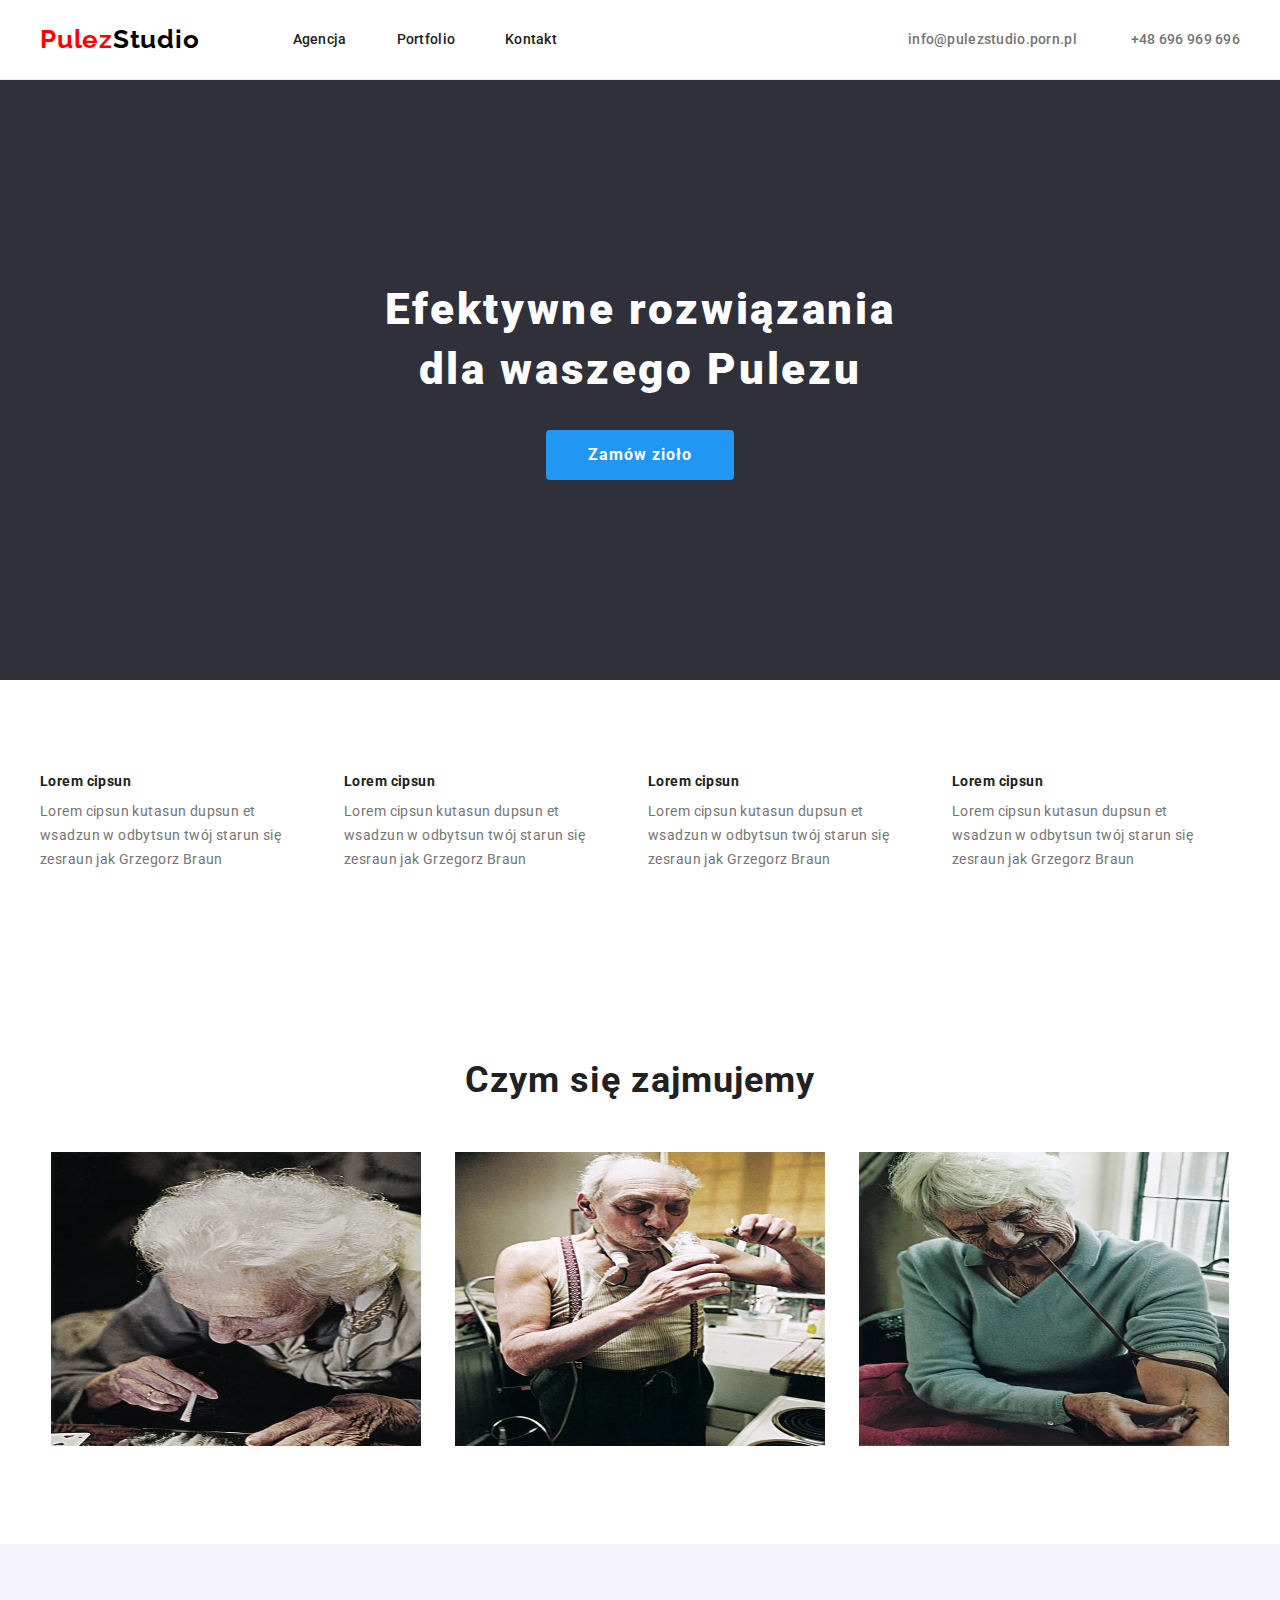
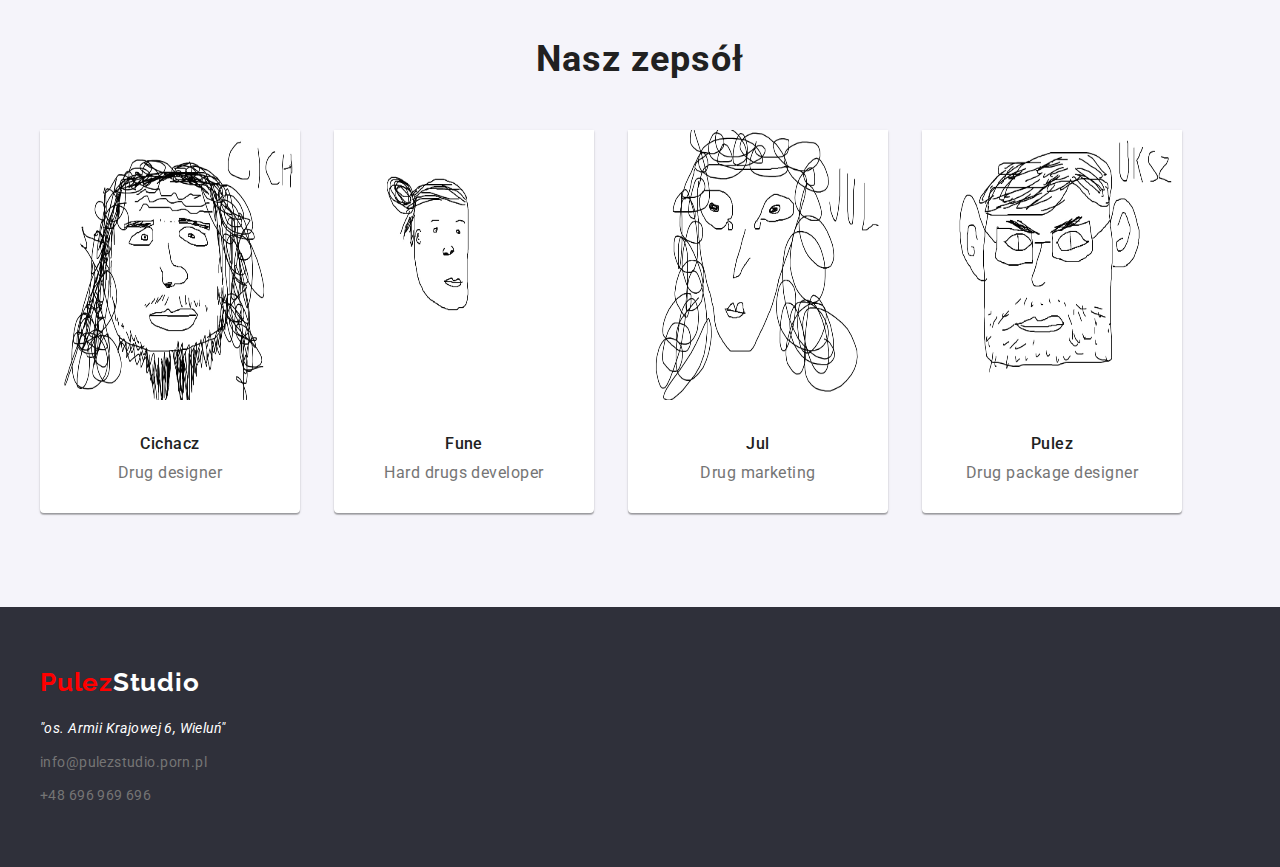
==== index.html @ 6af552ae "previous hw copied" ====
<!DOCTYPE html>
<html lang="pl">
    <head>
        <meta charset="utf-8">
        <meta http-equiv="X-UA-Compatible" content="IE=edge">
        <meta name="viewport" content="width=device-width, initial-scale=1.0">
        <title>Studio</title>
        <link rel="stylesheet" href="https://cdnjs.cloudflare.com/ajax/libs/modern-normalize/2.0.0/modern-normalize.min.css">
        <link rel="stylesheet" href="./css/styles.css">
        <link rel="preconnect" href="https://fonts.googleapis.com">
        <link rel="preconnect" href="https://fonts.gstatic.com" crossorigin>
        <link href="https://fonts.googleapis.com/css2?family=Raleway:wght@700&family=Roboto:wght@400;500;700;900&display=swap" rel="stylesheet">
    </head>
    <body>
        <header class="header">
            <div class="container container_header">
                <a class="logo_pulez" href="/">Pulez<span class="logo_studio">Studio</span></a>
            <nav class="header_nav">
                <ul>
                    <li class="header_li--horizontal header_nav--right-pad">
                        <a href="./index.html" class="link" >Agencja</a>
                    </li>
                    <li class="header_li--horizontal header_nav--right-pad">
                        <a href="./portfolio.html" class="link" >Portfolio</a>
                    </li>
                    <li class="header_li--horizontal">
                        <a href="/" class="link" >Kontakt</a>
                    </li>
                </ul>
            </nav>
                <ul>
                    <li class="header_li--horizontal header_contact--right-pad">
                        <a href="mailto:info@pulezstudio.porn.pl" class="contact">info@pulezstudio.porn.pl</a>
                    </li>
                    <li class="header_li--horizontal">
                        <a href="tel:+48696969696" class="contact">+48 696 969 696</a>
                    </li>
                </ul>
            </div>
        </header>
        <main>
            <section class="section index-solution">
                <div class="container container_order">
                    <h1>Efektywne rozwiązania <br>dla waszego Pulezu<br></h1>
                    <button type="button" class="button--order">Zamów zioło</button>
                </div>
            </section>
            <section class="section">
                <div class="container">
                    <ul>
                        <li class="cipsun--horizontal">
                            <h3 class="cipsun_h3">Lorem cipsun</h3>
                            <p class="cipsun_p cipsun_p--right-pad">Lorem cipsun kutasun dupsun et wsadzun w odbytsun twój starun się zesraun jak Grzegorz Braun</p>
                        </li>
                        <li class="cipsun--horizontal">
                            <h3 class="cipsun_h3">Lorem cipsun</h3>
                            <p class="cipsun_p cipsun_p--right-pad">Lorem cipsun kutasun dupsun et wsadzun w odbytsun twój starun się zesraun jak Grzegorz Braun</p>
                        </li>
                        <li class="cipsun--horizontal">
                            <h3 class="cipsun_h3">Lorem cipsun</h3>
                            <p class="cipsun_p cipsun_p--right-pad">Lorem cipsun kutasun dupsun et wsadzun w odbytsun twój starun się zesraun jak Grzegorz Braun</p>
                        </li>
                        <li class="cipsun--horizontal">
                            <h3 class="cipsun_h3">Lorem cipsun</h3>
                            <p class="cipsun_p">Lorem cipsun kutasun dupsun et wsadzun w odbytsun twój starun się zesraun jak Grzegorz Braun</p>
                        </li>
                    </ul>
                </div>
            </section>
            <section class="section">
                <div class="container container_crackheads">
                    <h2 class="crackheads_h2">Czym się zajmujemy</h2>
                    <ul>
                        <li class="crackheads_img--horizontal crackhead_img--right-marg">
                            <img src="./images/image1.jpg" alt="Grandma is sniffing cocaine" height="294" width="370">
                        </li>
                        <li class="crackheads_img--horizontal crackhead_img--right-marg">
                            <img src="./images/image2.jpg" alt="Grandpa is inhaling crack" height="294" width="370">
                        </li>
                        <li class="crackheads_img--horizontal">
                            <img src="./images/image3.jpg" alt="Grandma is doping" height="294" width="370">
                        </li>
                    </ul>
                </div>
            </section>
            <section class="section team">
                <div class="container container_team">
                    <h2 class="team_h2">Nasz zepsół</h2>
                    <ul>
                        <li class="team_img--horizontal team_img--right-marg">
                            <figure class="team_window">
                                <img src="./images/cich.jpg" alt=" face of cichacz" height="270" width="260">
                                <figcaption>
                                    <h3 class="team_h3">Cichacz</h3>
                                    <p class="team_p">Drug designer</p>
                                </figcaption>
                            </figure>
                        </li>
                        <li class="team_img--horizontal team_img--right-marg">
                            <figure class="team_window">
                                <img src="./images/emot.jpg" alt="face of fune" height="270" width="260">
                                <figcaption>
                                    <h3 class="team_h3">Fune</h3>
                                    <p class="team_p">Hard drugs developer</p>
                                </figcaption>
                            </figure>
                        </li>
                        <li class="team_img--horizontal team_img--right-marg">
                            <figure class="team_window">
                                <img src="./images/Jul.jpg" alt="face of jul" height="270" width="260">
                                <figcaption>
                                    <h3 class="team_h3">Jul</h3>
                                    <p class="team_p">Drug marketing</p>
                                </figcaption>
                            </figure>
                        </li>
                        <li class="team_img--horizontal">
                            <figure class="team_window">
                                <img src="./images/uksz.jpg" alt="face of pulez" height="270" width="260">
                                <figcaption>
                                    <h3 class="team_h3">Pulez</h3>
                                    <p class="team_p">Drug package designer</p>
                                </figcaption>
                            </figure>
                        </li>
                    </ul>
                </div>
            </section>
        </main>
        <footer class="footer">
            <div class="container container_footer">
                <a class="logo_pulez footer_logo--bot-marg" href="/">Pulez<span class="logo_studio">Studio</span></a>
                <address class="footer_li-address--bot-marg">
                    "os. Armii Krajowej 6, Wieluń"
                </address>
                <ul class="fuck-dots">
                    <li class="footer_li-address--bot-marg">
                        <a href="mailto:info@pulezstudio.porn.pl" class="contact">info@pulezstudio.porn.pl</a>
                    </li>
                    <li>
                        <a href="tel:+48696969696" class="contact">+48 696 969 696</a>
                    </li>
                </ul>
            </div>
        </footer>
    </body>
</html>
---- css/styles.css ----
:root {
    --font-color:#212121;
    --font-color-secondary:#757575;
    --highlighted-element: #2196F3;
    --for-darker-bg: #FFFFFF;
}

/* general styling */
body {
    font-family: 'Roboto', sans-serif;
    color: var(--font-color);
}
h1,
h2,
h3,
p,
ul,
figure {
    margin: 0;
    padding: 0;
    border: 0;
}
.container {
    display: flex;
    max-width: 1200px;
    margin: 0 auto;
    width: 100%;
}
.section {
    padding-top: 94px;
    padding-bottom: 94px;
}
.link {
    color: var(--font-color);
    font-size: 14px;
    font-weight: 500;
    line-height: 1.14;
    letter-spacing: 0.02em;
    text-align: left;
    text-decoration: none;
}
.link:focus,
.link:hover {
    color: var(--highlighted-element)
}
.contact:focus,
.contact:hover {
    color: var(--highlighted-element);
}

/* header styling*/
.header {
    border-bottom: 1px solid #ECECEC;
    background-color: #FFFFFF;
}
.container_header {
    justify-content: space-between;
    padding-top: 24px;
    padding-bottom: 24px;
    align-items: center;
}
.logo_pulez {
    font-family: Raleway;
    font-size: 26px;
    font-weight: 700;
    line-height: 1.19;
    letter-spacing: 0.03em;
    text-align: left;
    color: red;
    text-decoration: none;
    margin-right: 93px;
}
.header .logo_studio {
    color:#000000;
}
.header_nav {
    flex-grow: 2;
}
.header_li--horizontal {
    display: inline-block;
}
.header_nav--right-pad {
    padding-right: 46px;
}
.header_contact--right-pad {
    padding-right: 50px;
}
.contact {
    color: var(--font-color-secondary);
    font-size: 14px;
    font-weight: 500;
    line-height: 1.14;
    letter-spacing: 0.02em;
    text-align: left;
    text-decoration: none;
}

/* order styling */
.container_order {
    flex-direction: column;
    align-items: center;
}
.index-solution {
    background-color: #2F303A
}
.index-solution h1 {
    color:var(--for-darker-bg);
    font-size: 44px;
    font-weight: 900;
    line-height: 1.36;
    letter-spacing: 0.06em;
    text-align: center;
    margin-top: 106px;
    }
.button--order {
    color:var(--for-darker-bg);
    background-color:var(--highlighted-element);
    font-size: 16px;
    font-weight: 700;
    line-height: 1.88;
    letter-spacing: 0.06em;
    text-align: center;
    cursor: pointer;
    margin-top: 30px;
    border-style: none;
    border-radius: 4px;
    padding: 10px 42px;
    margin-bottom: 106px;
}

/* cipsun styling */
.cipsun--horizontal {
    display: inline-block;
}
.cipsun_h3 {
    font-size: 14px;
    font-weight: 700;
    line-height: 1.14;
    letter-spacing: 0.03em;
    text-align: left;
    margin-bottom: 10px;    
}
.cipsun_p {
    color:var(--font-color-secondary);
    font-size: 14px;
    line-height: 1.71;
    letter-spacing: 0.03em;
    text-align: left;
    inline-size: 270px;
}
.cipsun_p--right-pad {
    margin-right: 30px;
}

/* crackheads styling */
.container_crackheads {
    flex-direction: column;
    text-align: center;
}
.crackheads_h2 {
    font-size: 36px;
    font-weight: 700;
    line-height: 1.17;
    letter-spacing: 0.03em;
    margin-bottom: 50px;
}
.crackheads_img--horizontal {
    display: inline-block;
}
.crackhead_img--right-marg {
margin-right: 30px;
}
/* team styling */
.team {
    background-color:#F5F4FA;
}
.container_team {
    flex-direction: column;
}
.team_img--horizontal {
    display: inline-block;
}
.team_img--right-marg {
    margin-right: 30px;
}
.team_h2 {
    font-size: 36px;
    font-weight: 700;
    line-height: 1.17;
    letter-spacing: 0.03em;
    text-align: center;
    margin-bottom: 50px;
}
.team_h3 {
    font-size: 16px;
    font-weight: 500;
    line-height: 1.19;
    letter-spacing: 0.03em;
    text-align: center;
    padding-bottom: 10px;
    padding-top: 30px;
}
.team_p {
    color: var(--font-color-secondary);
    font-size: 16px;
    line-height: 1.19;
    letter-spacing: 0.03em;
    text-align: center;
    padding-bottom: 30px;
}
.team_window {
    background-color: var(--for-darker-bg);
    border-radius: 0px 0px 4px 4px;
    box-shadow: 0px 2px 1px 0px #00000033, 0px 1px 1px 0px #00000024, 0px 1px 3px 0px #0000001F;
}
/* footer styling */
.footer .logo_studio {
    color: var(--for-darker-bg);
}
.footer {
background-color: #2F303A;
}
.footer_logo--bot-marg {
    margin-bottom: 20px;
}
.footer_li-address--bot-marg {
    margin-bottom: 9px;
}
.container_footer {
    flex-direction: column;
    padding-top: 60px;
    padding-bottom: 60px;
}
.footer address {
    color: var(--for-darker-bg);
    font-size: 14px;
    font-weight: 400;
    line-height: 1.71;
    letter-spacing: 0.03em;
    text-align: left;    
 }
.footer .contact {
    font-weight: 400;
    line-height: 24px;
    letter-spacing: 0.03em;
    text-align: left;
}
.fuck-dots {
    list-style: none;
}

/* PORTFOLIO */
.button-filter {
    font-size: 16px;
    font-weight: 500;
    line-height: 1.63;
    letter-spacing: 0.03em;
    text-align: center;
    background-color:#F5F4FA;
    border-style: none;
    border-radius: 4px;
    padding: 6px 22px;
}
.button-filter:hover,
.button-filter:focus {
  cursor: pointer;
  background-color: var(--highlighted-element);
  color: var(--for-darker-bg);
}
.container_portfolio {
    flex-direction: column;
    align-items: center;
}
.portfolio_buttons {
    margin-bottom: 50px;
}
.buttons_li--horizontal {
    display: inline-block;
}
.portfolio-grid {
    flex-wrap: wrap;
    gap: 30px;
    list-style: none;
}
.portfolio_grid-card {
    background: #ffffff;
    border: 1px solid #eeeeee;
}
.portfolio_grid-card--li {
    flex-basis: calc((100% - 90px) / 3);
}
.portfolio-masterpieces h3 {
    font-size: 18px;
    font-weight: 700;
    line-height: 2;
    letter-spacing: 0.06em;
    text-align: left;
    padding-top: 20px;
    padding-bottom: 4px;
    padding-left: 24px;
}
.portfolio-masterpieces p {
    font-size: 16px;
    line-height: 1.88;
    letter-spacing: 0.03em;
    text-align: left;
    color: var(--font-color-secondary);
    padding-bottom: 20px;
    padding-left: 24px;
}
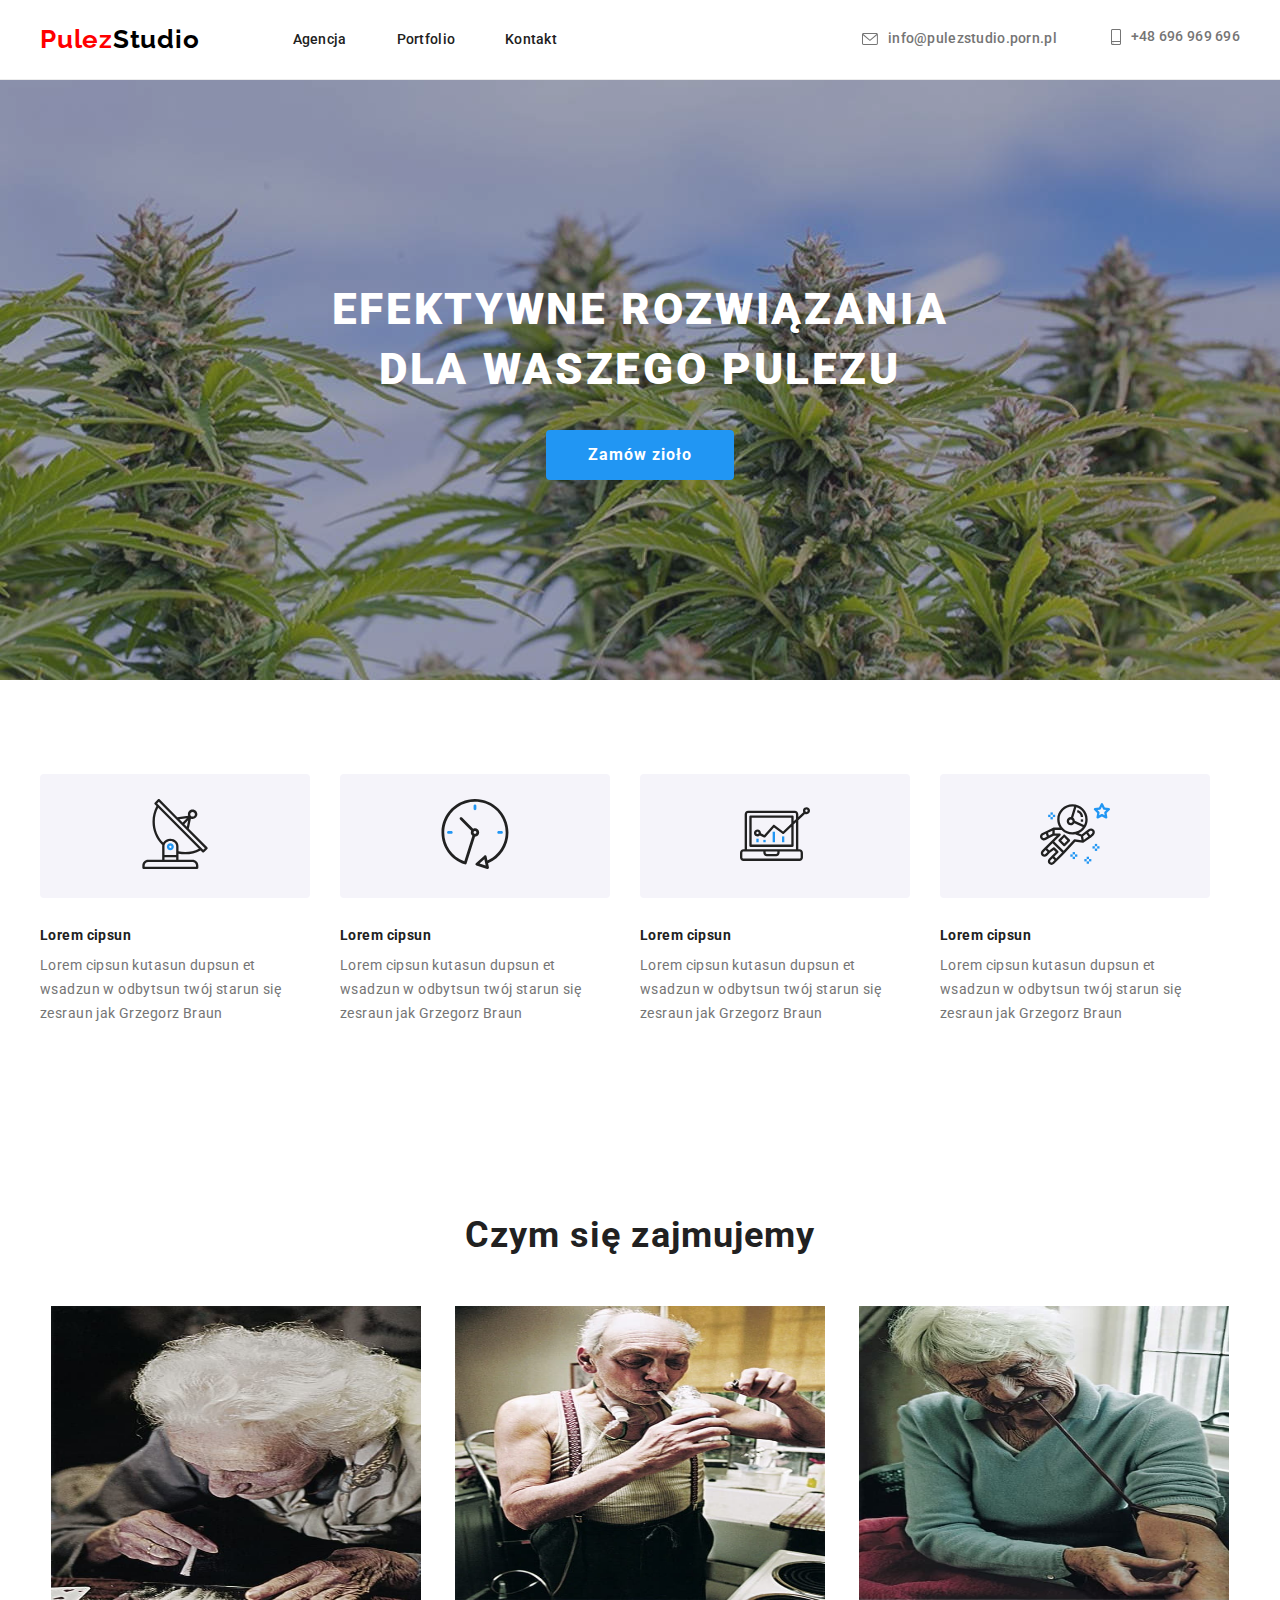
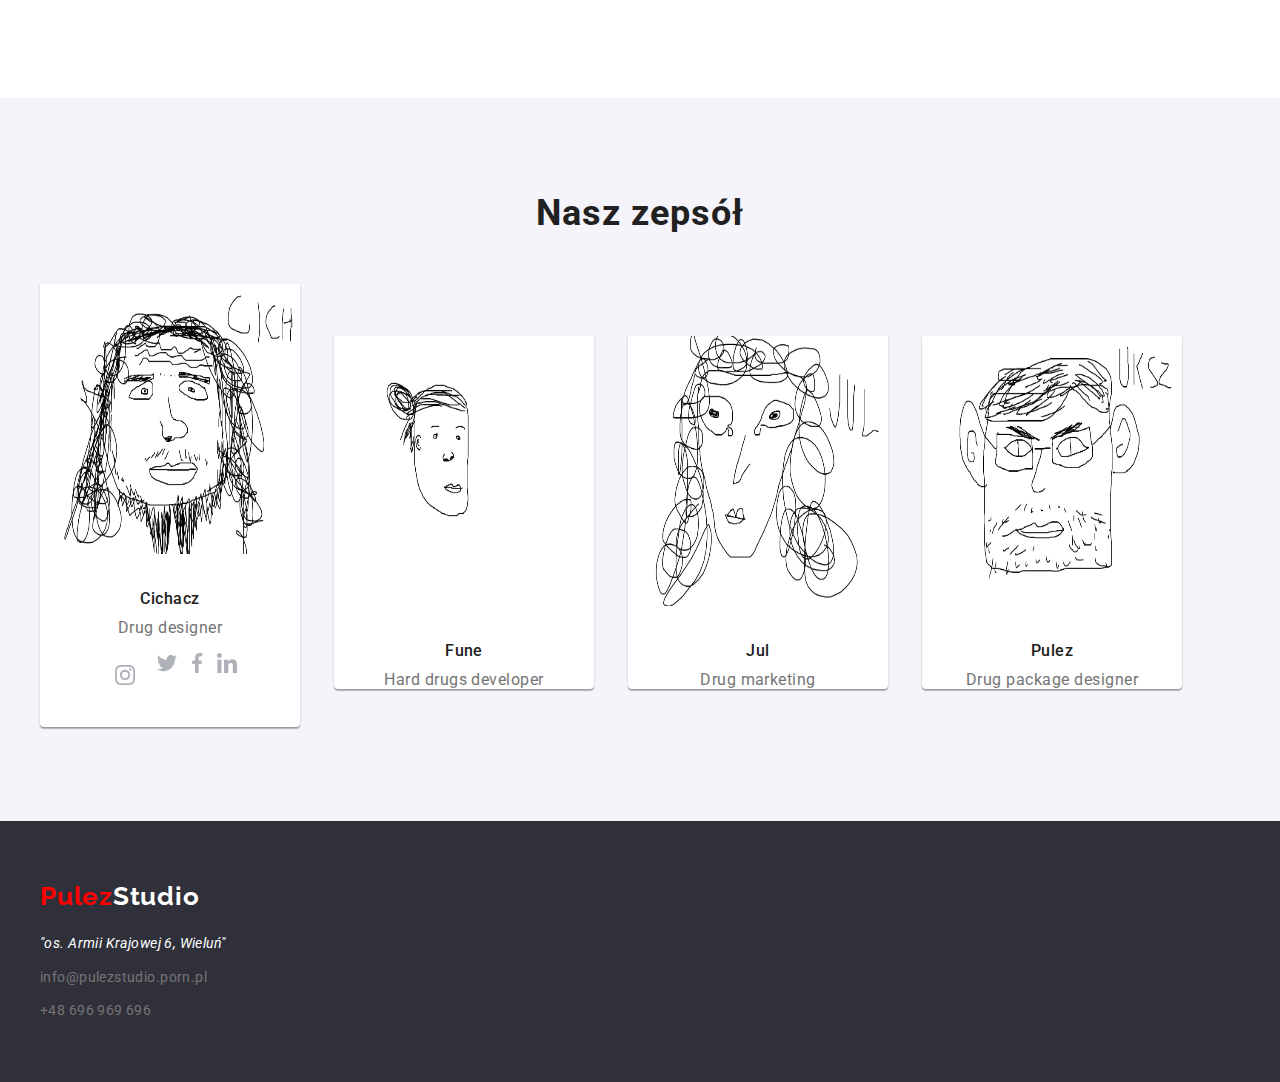
==== commit 618196b4: "so many icons added and styled" ====
--- a/index.html
+++ b/index.html
@@ -30,10 +30,20 @@
             </nav>
                 <ul>
                     <li class="header_li--horizontal header_contact--right-pad">
-                        <a href="mailto:info@pulezstudio.porn.pl" class="contact">info@pulezstudio.porn.pl</a>
+                        <a href="mailto:info@pulezstudio.porn.pl" class="contact">
+                        <svg class="header_icon" width="16" height="12">
+                            <use href="./images/icons.svg#icon-envelope-2"></use>
+                        </svg>
+                        info@pulezstudio.porn.pl
+                        </a>
                     </li>
                     <li class="header_li--horizontal">
-                        <a href="tel:+48696969696" class="contact">+48 696 969 696</a>
+                        <a href="tel:+48696969696" class="contact">
+                            <svg class="header_icon" width="10" height="16">
+                                <use href="./images/icons.svg#icon-smartphone"></use>
+                            </svg>
+                            +48 696 969 696
+                        </a>
                     </li>
                 </ul>
             </div>
@@ -41,26 +51,46 @@
         <main>
             <section class="section index-solution">
                 <div class="container container_order">
-                    <h1>Efektywne rozwiązania <br>dla waszego Pulezu<br></h1>
+                    <h1>EFEKTYWNE ROZWIĄZANIA <br>DLA WASZEGO PULEZU<br></h1>
                     <button type="button" class="button--order">Zamów zioło</button>
                 </div>
             </section>
             <section class="section">
                 <div class="container">
-                    <ul>
-                        <li class="cipsun--horizontal">
+                    <ul class="cipsun_ul--flex">
+                        <li class="cipsun--horizontal cipsun--margin-right">
+                            <div class="cipsun_icons--bg">
+                                <svg class="cipsun_icons">
+                                    <use href="./images/icons.svg#icon-antenna-1-1"></use>
+                                </svg>
+                            </div>
                             <h3 class="cipsun_h3">Lorem cipsun</h3>
-                            <p class="cipsun_p cipsun_p--right-pad">Lorem cipsun kutasun dupsun et wsadzun w odbytsun twój starun się zesraun jak Grzegorz Braun</p>
+                            <p class="cipsun_p">Lorem cipsun kutasun dupsun et wsadzun w odbytsun twój starun się zesraun jak Grzegorz Braun</p>
                         </li>
-                        <li class="cipsun--horizontal">
+                        <li class="cipsun--horizontal cipsun--margin-right">
+                            <div class="cipsun_icons--bg">
+                                <svg class="cipsun_icons">
+                                    <use href="./images/icons.svg#icon-clock-1"></use>
+                                </svg>
+                            </div>
                             <h3 class="cipsun_h3">Lorem cipsun</h3>
-                            <p class="cipsun_p cipsun_p--right-pad">Lorem cipsun kutasun dupsun et wsadzun w odbytsun twój starun się zesraun jak Grzegorz Braun</p>
+                            <p class="cipsun_p">Lorem cipsun kutasun dupsun et wsadzun w odbytsun twój starun się zesraun jak Grzegorz Braun</p>
                         </li>
-                        <li class="cipsun--horizontal">
+                        <li class="cipsun--horizontal cipsun--margin-right">
+                            <div class="cipsun_icons--bg">
+                                <svg class="cipsun_icons">
+                                    <use href="./images/icons.svg#icon-diagram-1"></use>
+                                </svg>
+                            </div>
                             <h3 class="cipsun_h3">Lorem cipsun</h3>
-                            <p class="cipsun_p cipsun_p--right-pad">Lorem cipsun kutasun dupsun et wsadzun w odbytsun twój starun się zesraun jak Grzegorz Braun</p>
+                            <p class="cipsun_p">Lorem cipsun kutasun dupsun et wsadzun w odbytsun twój starun się zesraun jak Grzegorz Braun</p>
                         </li>
-                        <li class="cipsun--horizontal">
+                        <li class="cipsun--horizontal cipsun--margin-right">
+                            <div class="cipsun_icons--bg">
+                                <svg class="cipsun_icons">
+                                    <use href="./images/icons.svg#icon-astronaut-1-1"></use>
+                                </svg>
+                            </div>
                             <h3 class="cipsun_h3">Lorem cipsun</h3>
                             <p class="cipsun_p">Lorem cipsun kutasun dupsun et wsadzun w odbytsun twój starun się zesraun jak Grzegorz Braun</p>
                         </li>
@@ -93,6 +123,22 @@
                                 <figcaption>
                                     <h3 class="team_h3">Cichacz</h3>
                                     <p class="team_p">Drug designer</p>
+                                    <div class="team_socials">
+                                        <a href="https://www.instagram.com/" target="_blank" rel="noopener noreferrer" class="team_socials_link">
+                                            <svg class="team_icons">
+                                                <use href="./images/icons.svg#icon-instagram-2"></use>
+                                            </svg>
+                                        </a>
+                                        <svg class="team_icons">
+                                            <use href="./images/icons.svg#icon-twitter-1"></use>
+                                        </svg>
+                                        <svg class="team_icons">
+                                            <use href="./images/icons.svg#icon-facebook-1"></use>
+                                        </svg>
+                                        <svg class="team_icons">
+                                            <use href="./images/icons.svg#icon-linkedin-1"></use>
+                                        </svg>
+                                    </div>
                                 </figcaption>
                             </figure>
                         </li>
--- a/css/styles.css
+++ b/css/styles.css
@@ -86,13 +86,20 @@
     padding-right: 50px;
 }
 .contact {
+    display: flex;
     color: var(--font-color-secondary);
     font-size: 14px;
     font-weight: 500;
     line-height: 1.14;
     letter-spacing: 0.02em;
-    text-align: left;
+    align-items: center;
     text-decoration: none;
+}
+.header_icon {
+    margin-right: 10px;
+}
+.header_icon:hover {
+    fill: var(--highlighted-element);
 }
 
 /* order styling */
@@ -101,7 +108,11 @@
     align-items: center;
 }
 .index-solution {
-    background-color: #2F303A
+    background-color: #2F303A;
+    background-image: url(../images/Img\ Overlay.png) ,url(../images/1600x600-indyjskie.jpg);
+    background-size: 1600px 100% 600px 100%;
+    background-repeat: no-repeat, no-repeat;
+    background-position: 50% 50%, 50% 50%;
 }
 .index-solution h1 {
     color:var(--for-darker-bg);
@@ -109,9 +120,10 @@
     font-weight: 900;
     line-height: 1.36;
     letter-spacing: 0.06em;
-    text-align: center;
+    text-align:center;
     margin-top: 106px;
-    }
+}
+
 .button--order {
     color:var(--for-darker-bg);
     background-color:var(--highlighted-element);
@@ -148,8 +160,21 @@
     text-align: left;
     inline-size: 270px;
 }
-.cipsun_p--right-pad {
+.cipsun_ul--flex {
+    display: flex;
+}
+.cipsun--margin-right {
     margin-right: 30px;
+}
+.cipsun_icons--bg {
+    background: #F5F4FA;
+    border-radius: 4px;
+    margin-bottom: 30px;
+}
+.cipsun_icons {
+    width: 70px;
+    height: 70px;
+    margin: 25px 100px;
 }
 
 /* crackheads styling */
@@ -206,12 +231,30 @@
     line-height: 1.19;
     letter-spacing: 0.03em;
     text-align: center;
-    padding-bottom: 30px;
 }
 .team_window {
     background-color: var(--for-darker-bg);
     border-radius: 0px 0px 4px 4px;
     box-shadow: 0px 2px 1px 0px #00000033, 0px 1px 1px 0px #00000024, 0px 1px 3px 0px #0000001F;
+}
+.team_socials {
+    display: flex;
+    justify-content: center;
+    padding-top: 16px;
+    padding-bottom: 30px;
+    gap: 10px;
+    width: 100%;
+}
+.team_socials_link {
+    width: 44px;
+    height: 44px;
+    display: flex;
+    align-items: center;
+    justify-content: center;
+}
+.team_icons {
+    width: 20px;
+    height: 20px;
 }
 /* footer styling */
 .footer .logo_studio {
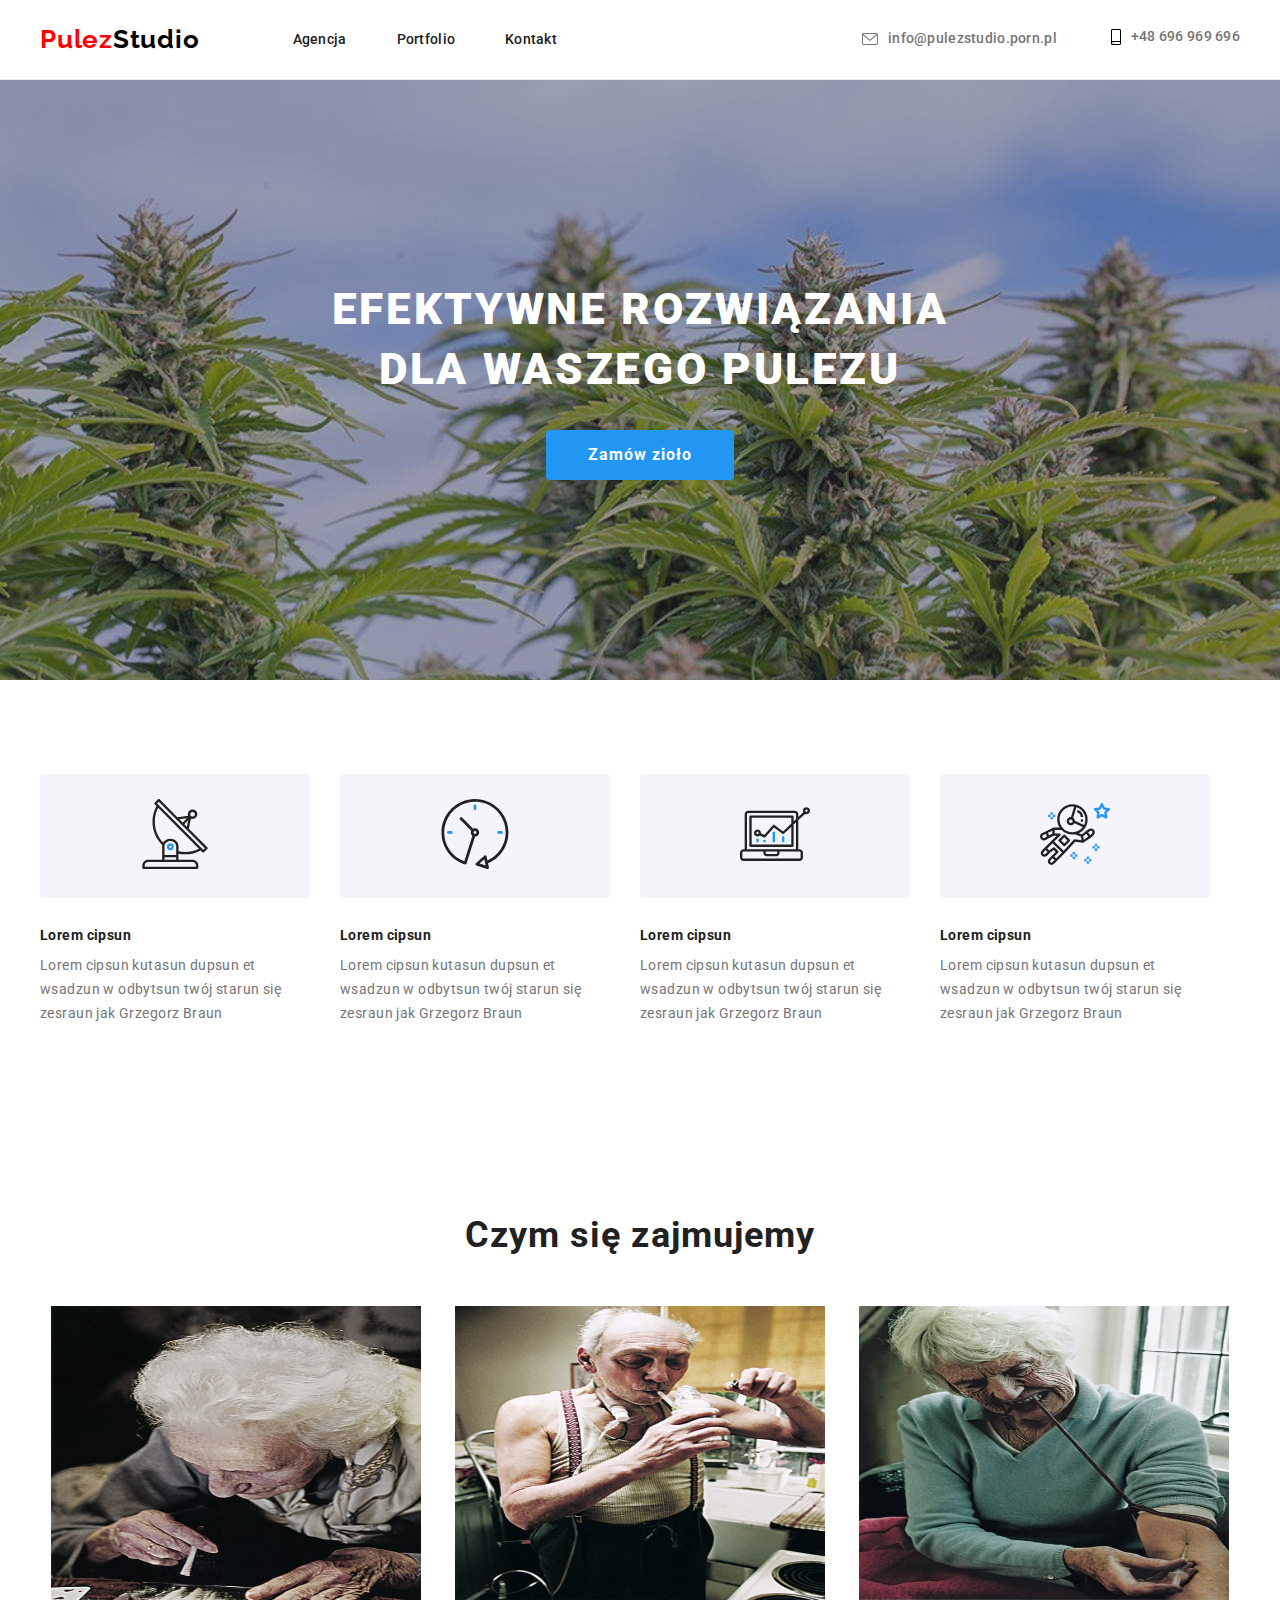
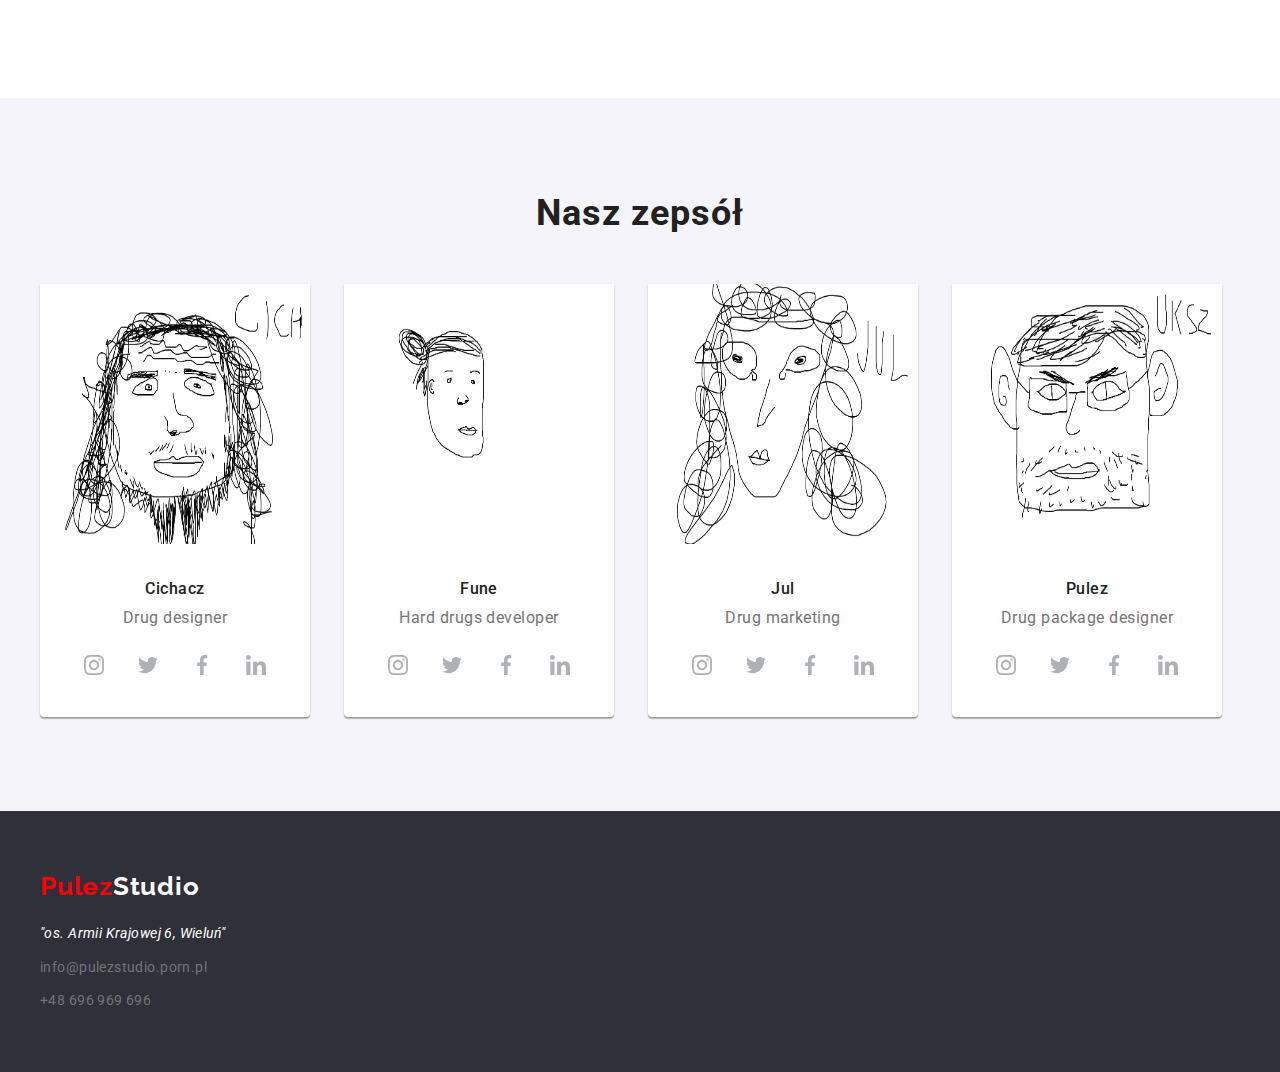
==== commit 4de5739f: "socials for team ready" ====
--- a/index.html
+++ b/index.html
@@ -119,7 +119,7 @@
                     <ul>
                         <li class="team_img--horizontal team_img--right-marg">
                             <figure class="team_window">
-                                <img src="./images/cich.jpg" alt=" face of cichacz" height="270" width="260">
+                                <img src="./images/cich.jpg" alt=" face of cichacz" height="260" width="270">
                                 <figcaption>
                                     <h3 class="team_h3">Cichacz</h3>
                                     <p class="team_p">Drug designer</p>
@@ -129,43 +129,115 @@
                                                 <use href="./images/icons.svg#icon-instagram-2"></use>
                                             </svg>
                                         </a>
-                                        <svg class="team_icons">
-                                            <use href="./images/icons.svg#icon-twitter-1"></use>
-                                        </svg>
-                                        <svg class="team_icons">
-                                            <use href="./images/icons.svg#icon-facebook-1"></use>
-                                        </svg>
-                                        <svg class="team_icons">
-                                            <use href="./images/icons.svg#icon-linkedin-1"></use>
-                                        </svg>
+                                        <a href="https://twitter.com/" target="_blank" rel="noopener noreferrer" class="team_socials_link">
+                                            <svg class="team_icons">
+                                                <use href="./images/icons.svg#icon-twitter-1"></use>
+                                            </svg>
+                                        </a>
+                                        <a href="https://www.facebook.com/" target="_blank" rel="noopener noreferrer" class="team_socials_link">
+                                            <svg class="team_icons">
+                                                <use href="./images/icons.svg#icon-facebook-1"></use>
+                                            </svg>
+                                        </a>
+                                        <a href="https://pl.linkedin.com/" target="_blank" rel="noopener noreferrer" class="team_socials_link">
+                                            <svg class="team_icons">
+                                                <use href="./images/icons.svg#icon-linkedin-1"></use>
+                                            </svg>
+                                        </a>
                                     </div>
                                 </figcaption>
                             </figure>
                         </li>
                         <li class="team_img--horizontal team_img--right-marg">
                             <figure class="team_window">
-                                <img src="./images/emot.jpg" alt="face of fune" height="270" width="260">
+                                <img src="./images/emot.jpg" alt="face of fune" height="260" width="270">
                                 <figcaption>
                                     <h3 class="team_h3">Fune</h3>
                                     <p class="team_p">Hard drugs developer</p>
+                                    <div class="team_socials">
+                                        <a href="https://www.instagram.com/" target="_blank" rel="noopener noreferrer" class="team_socials_link">
+                                            <svg class="team_icons">
+                                                <use href="./images/icons.svg#icon-instagram-2"></use>
+                                            </svg>
+                                        </a>
+                                        <a href="https://twitter.com/" target="_blank" rel="noopener noreferrer" class="team_socials_link">
+                                            <svg class="team_icons">
+                                                <use href="./images/icons.svg#icon-twitter-1"></use>
+                                            </svg>
+                                        </a>
+                                        <a href="https://www.facebook.com/" target="_blank" rel="noopener noreferrer" class="team_socials_link">
+                                            <svg class="team_icons">
+                                                <use href="./images/icons.svg#icon-facebook-1"></use>
+                                            </svg>
+                                        </a>
+                                        <a href="https://pl.linkedin.com/" target="_blank" rel="noopener noreferrer" class="team_socials_link">
+                                            <svg class="team_icons">
+                                                <use href="./images/icons.svg#icon-linkedin-1"></use>
+                                            </svg>
+                                        </a>
+                                    </div>
                                 </figcaption>
                             </figure>
                         </li>
                         <li class="team_img--horizontal team_img--right-marg">
                             <figure class="team_window">
-                                <img src="./images/Jul.jpg" alt="face of jul" height="270" width="260">
+                                <img src="./images/Jul.jpg" alt="face of jul" height="260" width="270">
                                 <figcaption>
                                     <h3 class="team_h3">Jul</h3>
                                     <p class="team_p">Drug marketing</p>
+                                    <div class="team_socials">
+                                        <a href="https://www.instagram.com/" target="_blank" rel="noopener noreferrer" class="team_socials_link">
+                                            <svg class="team_icons">
+                                                <use href="./images/icons.svg#icon-instagram-2"></use>
+                                            </svg>
+                                        </a>
+                                        <a href="https://twitter.com/" target="_blank" rel="noopener noreferrer" class="team_socials_link">
+                                            <svg class="team_icons">
+                                                <use href="./images/icons.svg#icon-twitter-1"></use>
+                                            </svg>
+                                        </a>
+                                        <a href="https://www.facebook.com/" target="_blank" rel="noopener noreferrer" class="team_socials_link">
+                                            <svg class="team_icons">
+                                                <use href="./images/icons.svg#icon-facebook-1"></use>
+                                            </svg>
+                                        </a>
+                                        <a href="https://pl.linkedin.com/" target="_blank" rel="noopener noreferrer" class="team_socials_link">
+                                            <svg class="team_icons">
+                                                <use href="./images/icons.svg#icon-linkedin-1"></use>
+                                            </svg>
+                                        </a>
+                                    </div>
                                 </figcaption>
                             </figure>
                         </li>
                         <li class="team_img--horizontal">
                             <figure class="team_window">
-                                <img src="./images/uksz.jpg" alt="face of pulez" height="270" width="260">
+                                <img src="./images/uksz.jpg" alt="face of pulez" height="260" width="270">
                                 <figcaption>
                                     <h3 class="team_h3">Pulez</h3>
                                     <p class="team_p">Drug package designer</p>
+                                    <div class="team_socials">
+                                        <a href="https://www.instagram.com/" target="_blank" rel="noopener noreferrer" class="team_socials_link">
+                                            <svg class="team_icons">
+                                                <use href="./images/icons.svg#icon-instagram-2"></use>
+                                            </svg>
+                                        </a>
+                                        <a href="https://twitter.com/" target="_blank" rel="noopener noreferrer" class="team_socials_link">
+                                            <svg class="team_icons">
+                                                <use href="./images/icons.svg#icon-twitter-1"></use>
+                                            </svg>
+                                        </a>
+                                        <a href="https://www.facebook.com/" target="_blank" rel="noopener noreferrer" class="team_socials_link">
+                                            <svg class="team_icons">
+                                                <use href="./images/icons.svg#icon-facebook-1"></use>
+                                            </svg>
+                                        </a>
+                                        <a href="https://pl.linkedin.com/" target="_blank" rel="noopener noreferrer" class="team_socials_link">
+                                            <svg class="team_icons">
+                                                <use href="./images/icons.svg#icon-linkedin-1"></use>
+                                            </svg>
+                                        </a>
+                                    </div>
                                 </figcaption>
                             </figure>
                         </li>
--- a/css/styles.css
+++ b/css/styles.css
@@ -3,6 +3,8 @@
     --font-color-secondary:#757575;
     --highlighted-element: #2196F3;
     --for-darker-bg: #FFFFFF;
+    --inactive-element:#AFB1B8;
+
 }
 
 /* general styling */
@@ -251,10 +253,17 @@
     display: flex;
     align-items: center;
     justify-content: center;
+    border-radius: 50%;
+    color: var(--inactive-element)
 }
 .team_icons {
     width: 20px;
     height: 20px;
+}
+.team_socials_link:hover,
+.team_socials_link:focus {
+    color: var(--for-darker-bg);
+    background-color: var(--highlighted-element);
 }
 /* footer styling */
 .footer .logo_studio {
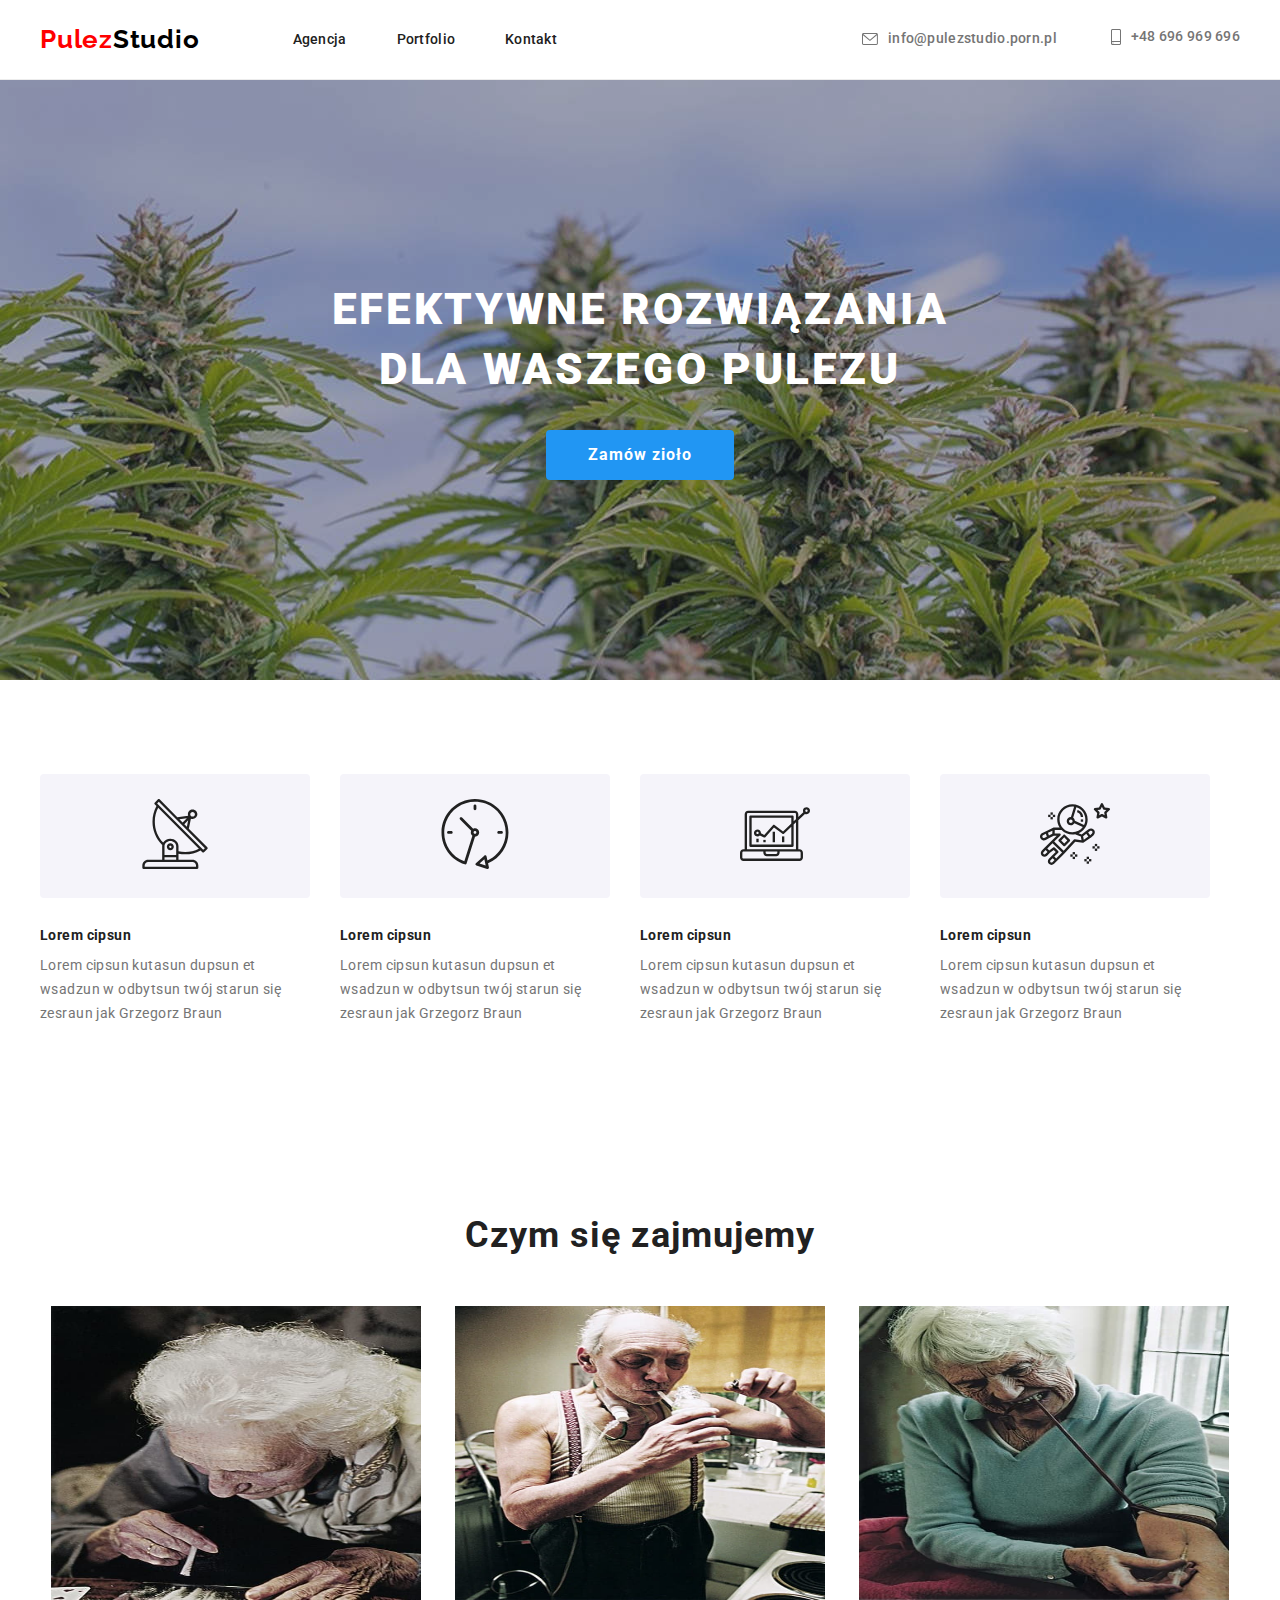
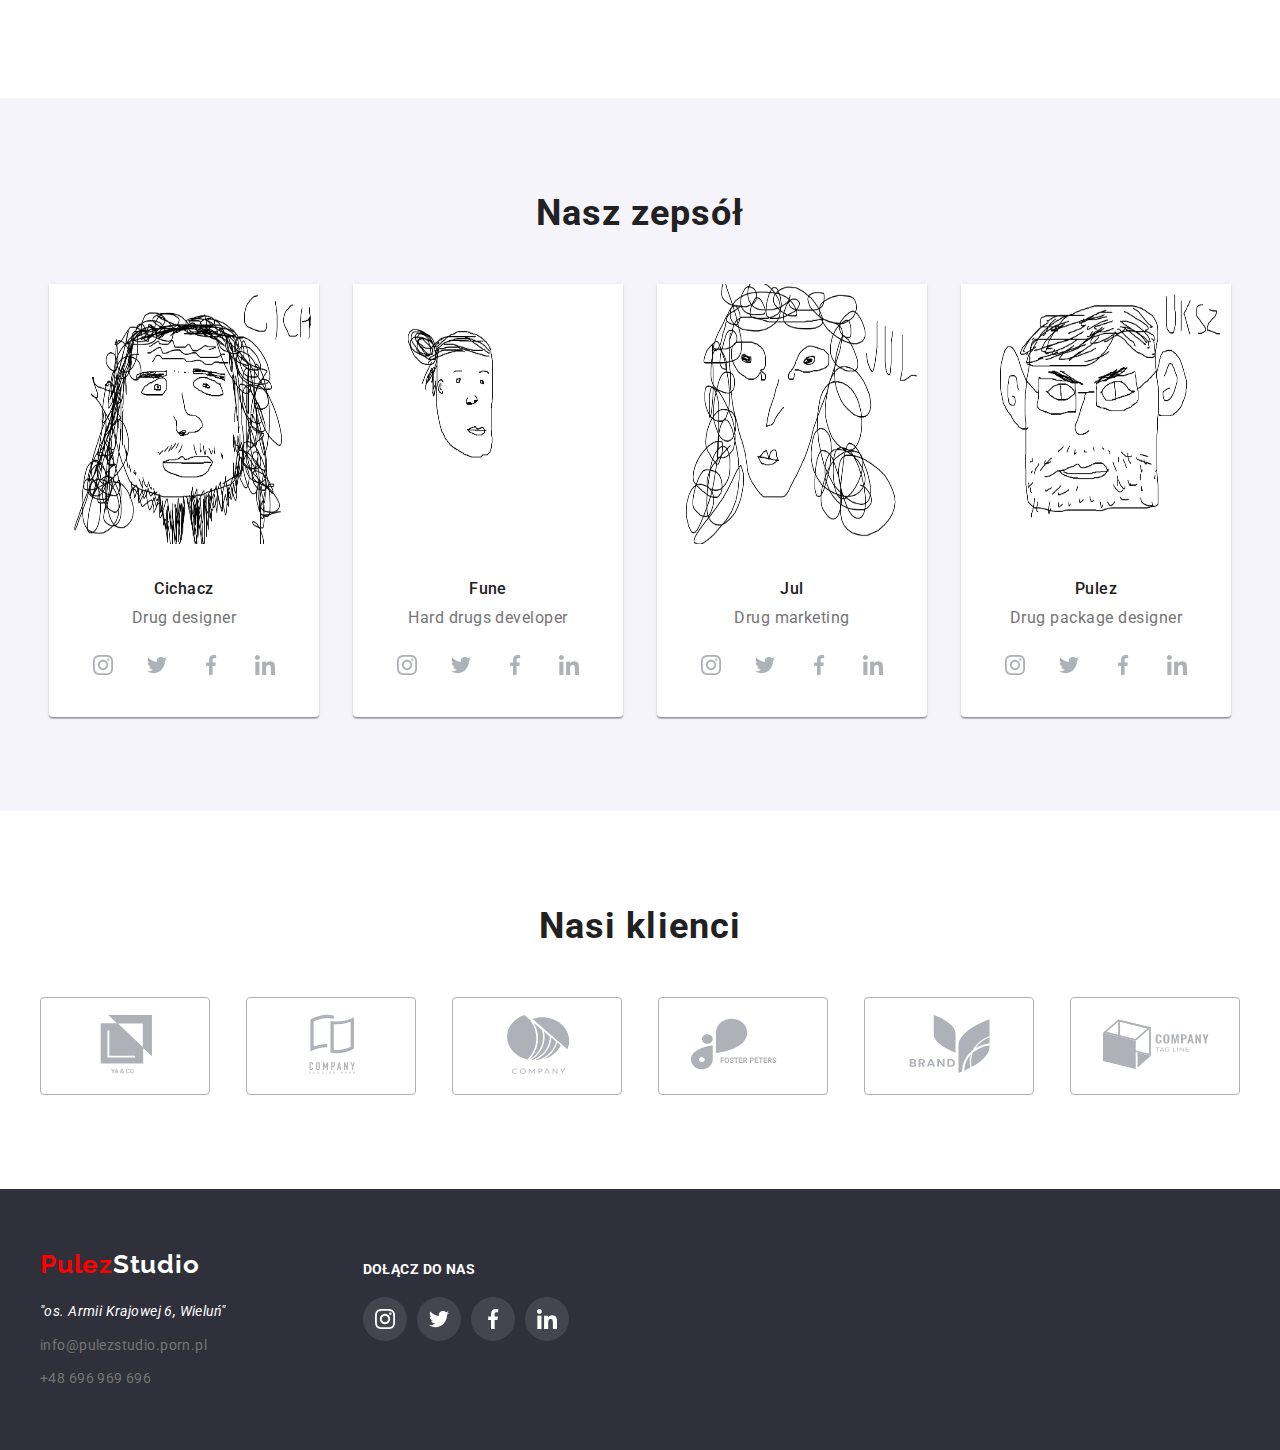
==== commit 90cb332f: "index styling ended" ====
--- a/index.html
+++ b/index.html
@@ -123,7 +123,7 @@
                                 <figcaption>
                                     <h3 class="team_h3">Cichacz</h3>
                                     <p class="team_p">Drug designer</p>
-                                    <div class="team_socials">
+                                    <div class="socials socials--paddings">
                                         <a href="https://www.instagram.com/" target="_blank" rel="noopener noreferrer" class="team_socials_link">
                                             <svg class="team_icons">
                                                 <use href="./images/icons.svg#icon-instagram-2"></use>
@@ -154,7 +154,7 @@
                                 <figcaption>
                                     <h3 class="team_h3">Fune</h3>
                                     <p class="team_p">Hard drugs developer</p>
-                                    <div class="team_socials">
+                                    <div class="socials socials--paddings">
                                         <a href="https://www.instagram.com/" target="_blank" rel="noopener noreferrer" class="team_socials_link">
                                             <svg class="team_icons">
                                                 <use href="./images/icons.svg#icon-instagram-2"></use>
@@ -185,7 +185,7 @@
                                 <figcaption>
                                     <h3 class="team_h3">Jul</h3>
                                     <p class="team_p">Drug marketing</p>
-                                    <div class="team_socials">
+                                    <div class="socials socials--paddings">
                                         <a href="https://www.instagram.com/" target="_blank" rel="noopener noreferrer" class="team_socials_link">
                                             <svg class="team_icons">
                                                 <use href="./images/icons.svg#icon-instagram-2"></use>
@@ -216,7 +216,7 @@
                                 <figcaption>
                                     <h3 class="team_h3">Pulez</h3>
                                     <p class="team_p">Drug package designer</p>
-                                    <div class="team_socials">
+                                    <div class="socials socials--paddings">
                                         <a href="https://www.instagram.com/" target="_blank" rel="noopener noreferrer" class="team_socials_link">
                                             <svg class="team_icons">
                                                 <use href="./images/icons.svg#icon-instagram-2"></use>
@@ -244,11 +244,49 @@
                     </ul>
                 </div>
             </section>
+            <section class="section">
+                <div class="container container_clients">
+                    <h2 class="clients_h2">Nasi klienci</h2>
+                    <div class="clients_list">
+                        <a href="./" target="_blank" rel="noopener noreferrer" class="clients_list_element">
+                            <svg class="clients_logo">
+                                <use href="./images/icons.svg#icon-group-2"></use>
+                            </svg>
+                        </a>
+                        <a href="./" target="_blank" rel="noopener noreferrer" class="clients_list_element">
+                            <svg class="clients_logo">
+                                <use href="./images/icons.svg#icon-group-3"></use>
+                            </svg>
+                        </a>
+                        <a href="./" target="_blank" rel="noopener noreferrer" class="clients_list_element">
+                            <svg class="clients_logo">
+                                <use href="./images/icons.svg#icon-group-4"></use>
+                            </svg>
+                        </a>
+                        <a href="./" target="_blank" rel="noopener noreferrer" class="clients_list_element">
+                            <svg class="clients_logo">
+                                <use href="./images/icons.svg#icon-group-5"></use>
+                            </svg>
+                        </a>
+                        <a href="./" target="_blank" rel="noopener noreferrer" class="clients_list_element">
+                            <svg class="clients_logo">
+                                <use href="./images/icons.svg#icon-group-6"></use>
+                            </svg>
+                        </a>
+                        <a href="./" target="_blank" rel="noopener noreferrer" class="clients_list_element">
+                            <svg class="clients_logo">
+                                <use href="./images/icons.svg#icon-group-8"></use>
+                            </svg>
+                        </a>
+                    </div>
+                </div>
+            </section>
         </main>
         <footer class="footer">
-            <div class="container container_footer">
-                <a class="logo_pulez footer_logo--bot-marg" href="/">Pulez<span class="logo_studio">Studio</span></a>
-                <address class="footer_li-address--bot-marg">
+            <div class="container">
+                <div class="container_footer">
+                <a class="logo_pulez" href="/">Pulez<span class="logo_studio">Studio</span></a>
+                <address class="footer_li-address--bot-marg footer_li-adress--top-marg">
                     "os. Armii Krajowej 6, Wieluń"
                 </address>
                 <ul class="fuck-dots">
@@ -259,6 +297,32 @@
                         <a href="tel:+48696969696" class="contact">+48 696 969 696</a>
                     </li>
                 </ul>
+                </div>
+                <div class="container_footer">
+                    <h3 class="footer_h3">DOŁĄCZ DO NAS</h3>
+                    <div class="socials">
+                        <a href="https://www.instagram.com/" target="_blank" rel="noopener noreferrer" class="footer_socials_link">
+                            <svg class="team_icons">
+                                <use href="./images/icons.svg#icon-instagram-2"></use>
+                            </svg>
+                        </a>
+                        <a href="https://twitter.com/" target="_blank" rel="noopener noreferrer" class="footer_socials_link">
+                            <svg class="team_icons">
+                                <use href="./images/icons.svg#icon-twitter-1"></use>
+                            </svg>
+                        </a>
+                        <a href="https://www.facebook.com/" target="_blank" rel="noopener noreferrer" class="footer_socials_link">
+                            <svg class="team_icons">
+                                <use href="./images/icons.svg#icon-facebook-1"></use>
+                            </svg>
+                        </a>
+                        <a href="https://pl.linkedin.com/" target="_blank" rel="noopener noreferrer" class="footer_socials_link">
+                            <svg class="team_icons">
+                                <use href="./images/icons.svg#icon-linkedin-1"></use>
+                            </svg>
+                        </a>
+                    </div>
+                </div>
             </div>
         </footer>
     </body>
--- a/css/styles.css
+++ b/css/styles.css
@@ -100,8 +100,9 @@
 .header_icon {
     margin-right: 10px;
 }
-.header_icon:hover {
-    fill: var(--highlighted-element);
+.header_icon:hover,
+.header_icon:focus {
+    color: var(--highlighted-element);
 }
 
 /* order styling */
@@ -203,6 +204,7 @@
 }
 .container_team {
     flex-direction: column;
+    align-items: center;
 }
 .team_img--horizontal {
     display: inline-block;
@@ -239,13 +241,15 @@
     border-radius: 0px 0px 4px 4px;
     box-shadow: 0px 2px 1px 0px #00000033, 0px 1px 1px 0px #00000024, 0px 1px 3px 0px #0000001F;
 }
-.team_socials {
+.socials {
     display: flex;
     justify-content: center;
+    gap: 10px;
+    width: 100%;
+}
+.socials--paddings {
     padding-top: 16px;
     padding-bottom: 30px;
-    gap: 10px;
-    width: 100%;
 }
 .team_socials_link {
     width: 44px;
@@ -265,6 +269,40 @@
     color: var(--for-darker-bg);
     background-color: var(--highlighted-element);
 }
+/* clients styling */
+.container_clients {
+    flex-direction: column;
+    align-items: center;
+}
+.clients_list {
+margin-top: 50px;
+display: flex;
+width: 100%;
+justify-content: space-between;
+}
+.clients_list_element {
+width: 170px;
+border: 1px solid var(--inactive-element);
+border-radius: 4px;
+color: var(--inactive-element);
+}
+.clients_logo {
+width: 106px;
+height: 60px;
+margin: 16px 32px;
+}
+.clients_h2 {
+font-size: 36px;
+font-weight: 700;
+line-height: 1.17;
+letter-spacing: 0.03em;
+text-align: center;
+}
+.clients_list_element:hover,
+.clients_list_element:focus {
+color: var(--highlighted-element);
+border-color: 1px solid var(--highlighted-element);
+}
 /* footer styling */
 .footer .logo_studio {
     color: var(--for-darker-bg);
@@ -272,16 +310,26 @@
 .footer {
 background-color: #2F303A;
 }
-.footer_logo--bot-marg {
-    margin-bottom: 20px;
-}
 .footer_li-address--bot-marg {
     margin-bottom: 9px;
 }
+.footer_li-adress--top-marg {
+    margin-top: 20px;
+}
 .container_footer {
-    flex-direction: column;
-    padding-top: 60px;
-    padding-bottom: 60px;
+    padding: 60px 0;
+    margin-right: 70px;
+}
+.footer_h3 {
+    font-family: Roboto;
+    font-size: 14px;
+    font-weight: 700;
+    line-height: 16px;
+    letter-spacing: 0.03em;
+    text-align: left;
+    color: var(--for-darker-bg);
+    padding-top: 12px;
+    margin-bottom: 20px;
 }
 .footer address {
     color: var(--for-darker-bg);
@@ -300,7 +348,21 @@
 .fuck-dots {
     list-style: none;
 }
-
+.footer_socials_link {
+    width: 44px;
+    height: 44px;
+    display: flex;
+    align-items: center;
+    justify-content: center;
+    border-radius: 50%;
+    color: var(--for-darker-bg);
+    background-color: #FFFFFF1A;
+}
+.footer_socials_link:hover,
+.footer_socials_link:focus {
+    color: var(--for-darker-bg);
+    background-color: var(--highlighted-element);
+}
 /* PORTFOLIO */
 .button-filter {
     font-size: 16px;
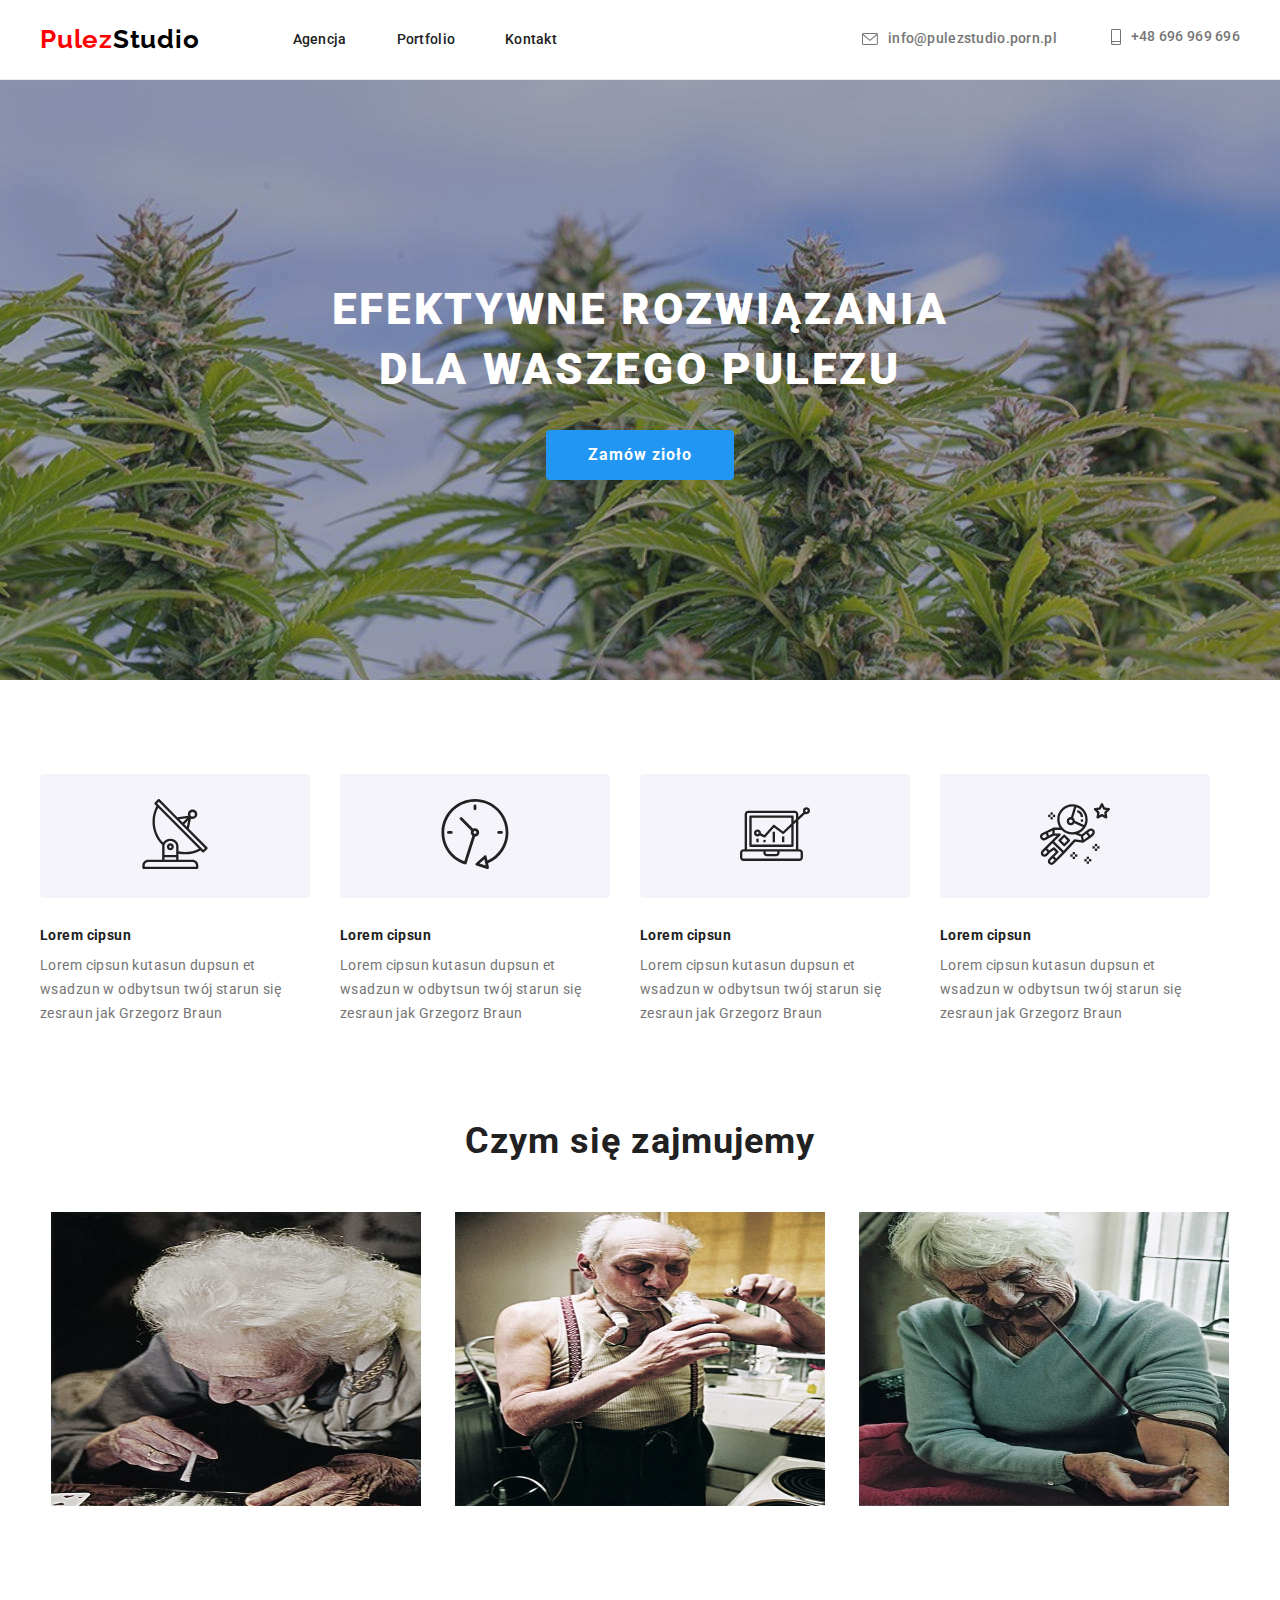
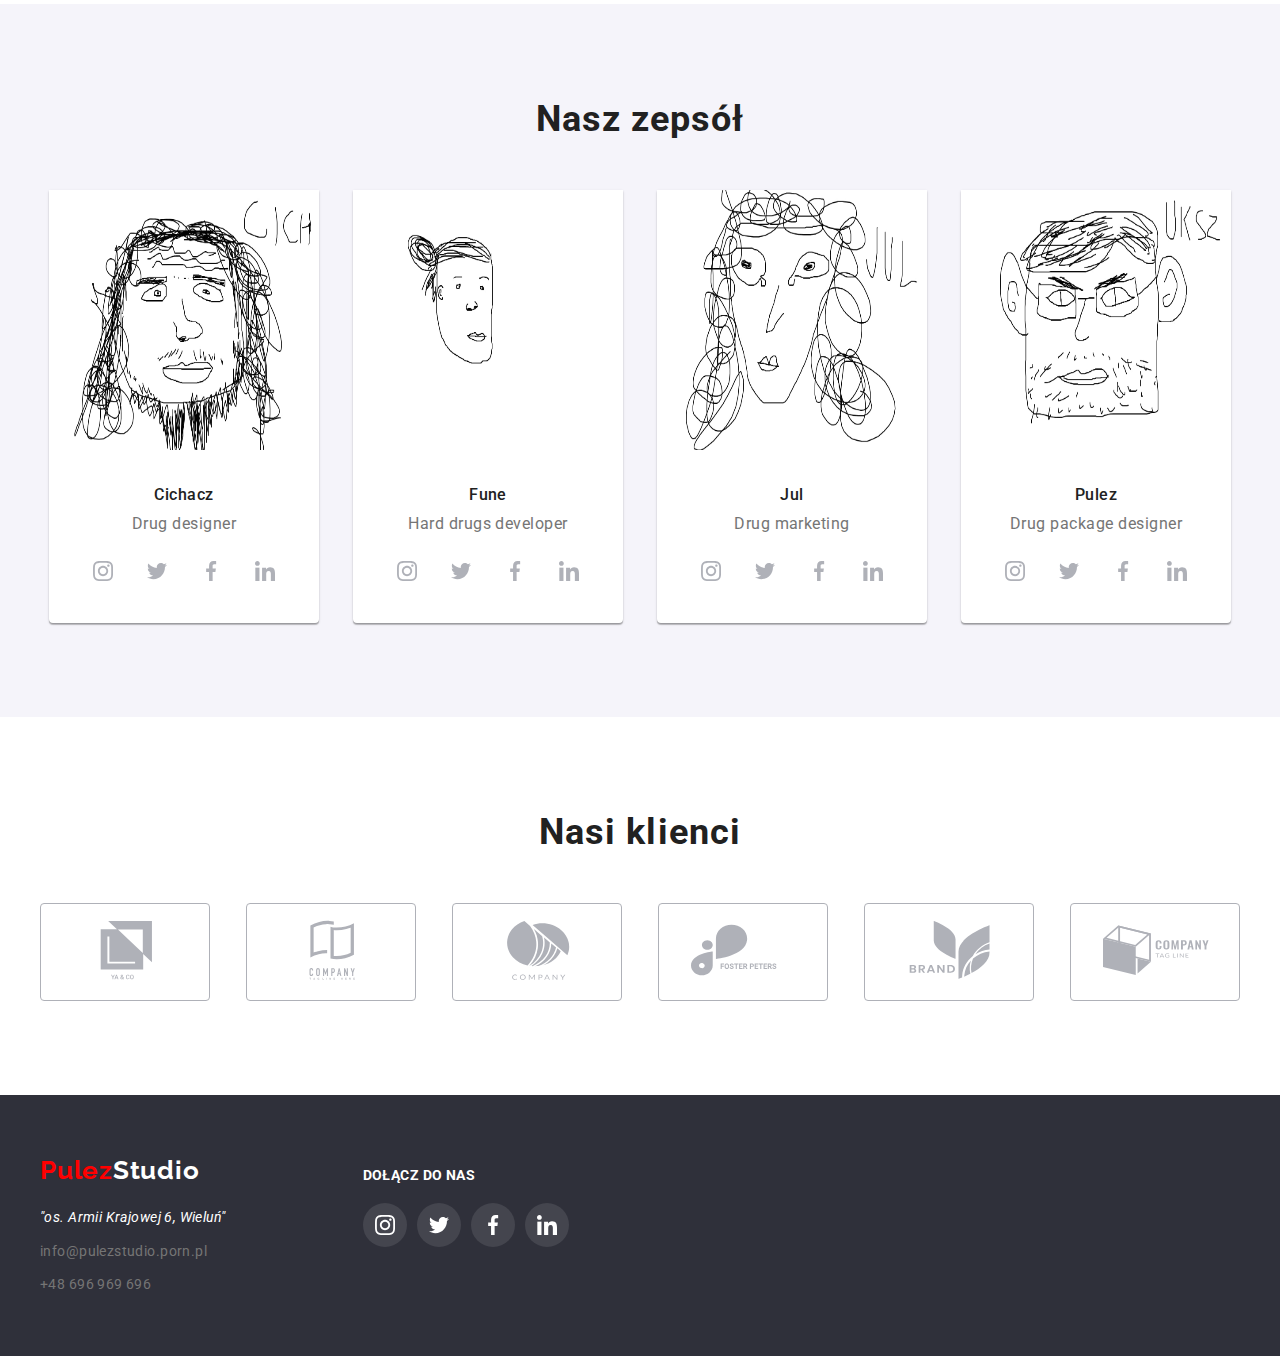
==== commit d162bc7b: "top padding in third section deleted" ====
--- a/index.html
+++ b/index.html
@@ -97,7 +97,7 @@
                     </ul>
                 </div>
             </section>
-            <section class="section">
+            <section class="section section--no-top-padding">
                 <div class="container container_crackheads">
                     <h2 class="crackheads_h2">Czym się zajmujemy</h2>
                     <ul>
--- a/css/styles.css
+++ b/css/styles.css
@@ -32,6 +32,9 @@
     padding-top: 94px;
     padding-bottom: 94px;
 }
+.section--no-top-padding {
+    padding-top: 0px;
+}
 .link {
     color: var(--font-color);
     font-size: 14px;
@@ -380,6 +383,10 @@
   cursor: pointer;
   background-color: var(--highlighted-element);
   color: var(--for-darker-bg);
+  box-shadow: 0px 2px 2px 0px #0000001F;
+  box-shadow: 0px 1px 2px 0px #00000014;
+  box-shadow: 0px 3px 1px 0px #0000001A;
+
 }
 .container_portfolio {
     flex-direction: column;
@@ -400,6 +407,12 @@
     background: #ffffff;
     border: 1px solid #eeeeee;
 }
+.portfolio_grid-card:hover,
+.portfolio_grid-card:focus {
+    box-shadow: 0px 1px 1px 0px #0000001F;
+    box-shadow: 0px 4px 4px 0px #0000000F;
+    box-shadow: 1px 4px 6px 0px #00000029;
+}
 .portfolio_grid-card--li {
     flex-basis: calc((100% - 90px) / 3);
 }
